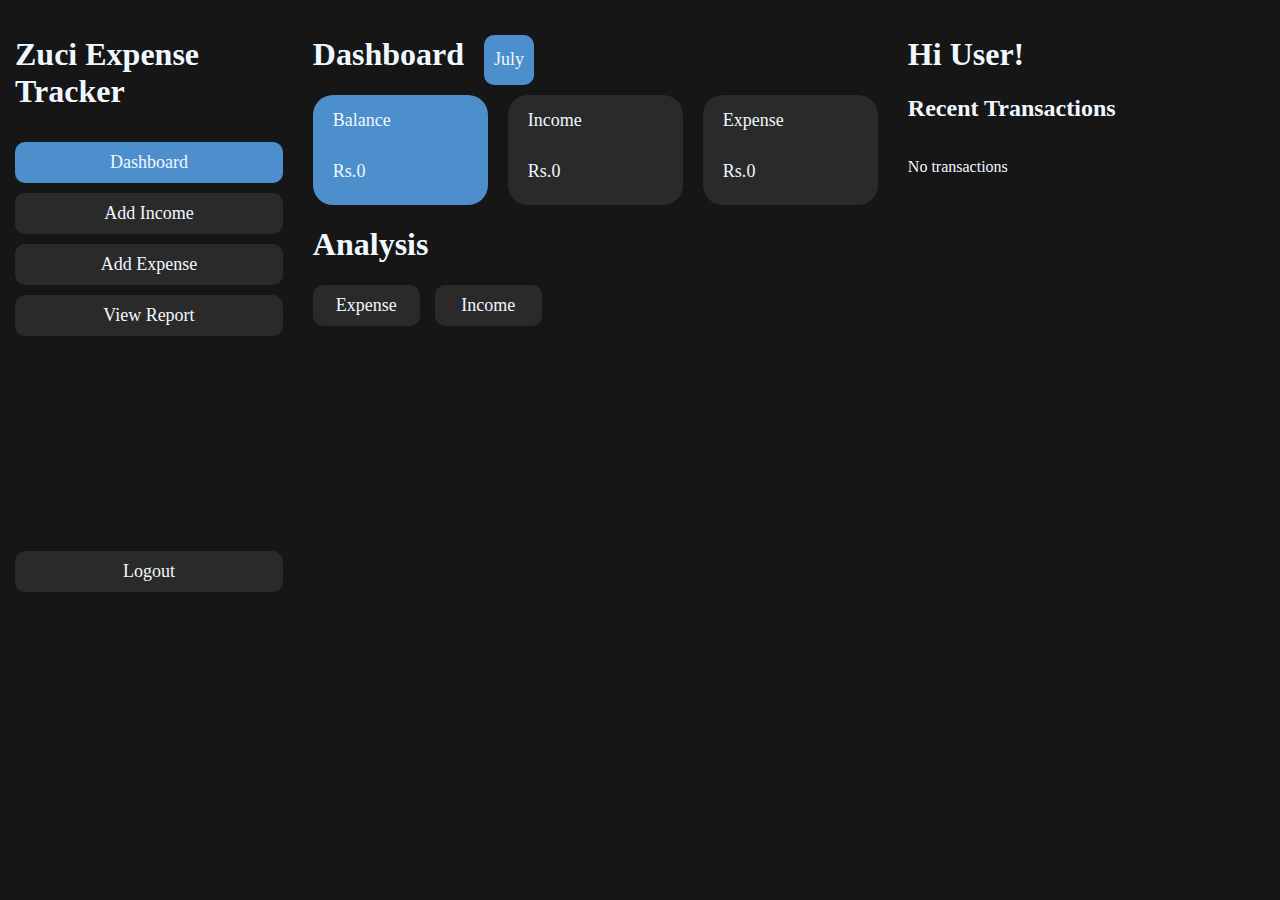
==== index.html @ 66075e85 "view report in progress" ====
<!DOCTYPE html>
<html lang="en">
<head>
    <meta charset="UTF-8">
    <meta name="viewport" content="width=device-width, initial-scale=1.0">
    <title>expensetracker</title>
    <link rel="stylesheet" href="./index.css">
</head>
<body style=" font-family:cursive;margin: 0px;background-color:rgb(22, 22, 22);">
    

   
    <div  class="page" style="display: flex;flex-direction: row;">

         <!-- NAVIGATION BAR SECTION-->
        <div id="section1" style=" width: 300px; display: flex;flex-direction: column;padding: 15px;justify-content: space-between;">
            <div style="display: flex;flex-direction: column;">
                <h1 class="heading">Zuci Expense Tracker</h1>
                <button class="btn" id="Dashboard" style="background-color: rgb(77, 142, 204);">Dashboard</button>
                <button class="btn" id="addincome">Add Income</button>
                <button class="btn" id="addexpense">Add Expense</button>
                <button class="btn" id="viewreport">View Report</button>
                <!-- <button class="btn" id="datereport" style="display: none;">View Report By Date</button>
                <button class="btn" id="monthreport" style="display: none;">Monthly Report</button>
                <button class="btn" id="yearreport" style="display: none;">Yearly Report</button>
             -->

            </div>
            <div style="display: flex;flex-direction: column;">
                <button class="btn" id="logout">Logout</button>
            </div>
        </div>
    

        <!-- navigation section2 -->
        <div id="navreport" class="page" style="display: flex;flex-direction: row;display: none;">
            <div style=" width: 300px; display: flex;flex-direction: column;padding: 15px;justify-content: space-between;">
                <div style="display: flex;flex-direction: column;">
                    <h1 class="heading">Zuci Expense Tracker</h1>
                
                    <button class="btn" id="viewreport" style="background-color: rgb(77, 142, 204);">View Report</button>
                    <button class="btn" id="Dashboard1" >Dashboard</button>
                    <button class="btn" id="datereport">View Report By Date</button>
                    <button class="btn" id="monthreport" >Monthly Report</button>
                    <button class="btn" id="yearreport">Yearly Report</button>
                
    
                </div>
                
            </div>
        </div>

        <!-- dashboard -->
        <div id="section2" style="height:fit-content; width: 600px; padding: 15px;">
            <div style="display: flex;flex-direction: row;gap: 20px;align-items: center">
                <h1 class="heading">Dashboard</h1>
                <button id="month" class="btn" style="height: 50px;background-color: rgb(77, 142, 204);"></button>
            </div>
            <div style="display: flex;flex-direction: row;gap: 20px;">
                <div class="container" style="background-color: rgb(77, 142, 204);">
                    <span style="margin-left: 5px;">Balance</span>
                    <div class="info"><span>Rs.</span><span id="balance">0</span></div>
                </div>
                <div class="container">
                    <span style="margin-left: 5px;">Income</span>
                    <div class="info"><span>Rs.</span><span id="income">0</span></div>
                </div>
                <div class="container">
                    <span style="margin-left: 5px;">Expense</span>
                    <div class="info"><span>Rs.</span><span id="expense">0</span></div>
                </div>
            </div>
            <div> 
                <h1 class="heading">Analysis</h1>
                <div style="display: flex;flex-direction:row;width: 50%;gap: 15px;">
                    <button class="btn1" id="expense">Expense</button>
                    <button class="btn1" id="income">Income</button>  
                </div>
                <div id="piechart" style="display: none;">
                    
                </div>
            </div>
        </div>

        <!-- Add Income -->
        <div id="section3" style="height:fit-content; width: 600px; padding: 15px; display:none">
            <h1 class="heading">Add Income</h1>
            <div style="height: 465px;border-radius: 15px;width: 98%;display: flex;flex-direction: column;background-color: rgb(43, 42, 42);padding: 10px;justify-content: center;
            align-items: center;">
                <div style="width: 80%;height:100%;display: flex;flex-direction: column;gap: 10px;font-size:x-large;color: aliceblue;" >
                    <label for="category">Category </label>
                    <select id="incomecategory" class="inputfields" required>
                        <option value="Choose Category" selected>Choose Category</option>
                        <option value="Salary">Salary</option>
                        <option value="Investment">Investment</option>
                        <option value="Awards">Awards</option>
                        <option value="Others">Others</option>
                    </select>
                    <label for="note">Note </label>
                    <input type="text" id="incomenote" name="note"class="inputfields">
                    <label for="note">Cost </label>
                    <input type="number" min="0" id="incomecost" name="cost"class="inputfields" required>
                    <label for="date">Date </label>
                    <input type="date" id="incomedate" name="date"class="inputfields" required>
                    <button id="submitincome" class="btn" style="background-color:rgb(77, 142, 204) ;width: 30%;align-items: center;align-self: center;">Submit</button>
                </div>
            </div>

        </div>

        <!--Add expense-->
        <div id="section4" style="height:fit-content; width: 600px; padding: 15px;display: none;">
            <h1 class="heading">Add Expense</h1>
            <div style="height: 465px;border-radius: 15px;width: 98%;display: flex;flex-direction: column;background-color: rgb(43, 42, 42);padding: 10px;justify-content: center;
            align-items: center;">
                <div style="width: 80%;height:100%;display: flex;flex-direction: column;gap: 10px;font-size:x-large;color: aliceblue;" >
                    <label for="category">Category </label>
                    <select id="expensecategory" class="inputfields" required>
                        <option value="Choose Category" selected>Choose Category</option>
                        <option value="Shopping">Shopping</option>
                        <option value="Food">Food</option>
                        <option value="Telephone">Telephone</option>
                        <option value="Entertainment">Entertainment</option>
                        <option value="Education">Education</option>
                        <option value="Beauty">Beauty</option>
                        <option value="Transportation">Transportation</option>
                        <option value="Clothes">Clothes</option>
                        <option value="Electronics">Electronics</option>
                        <option value="Travel">Travel</option>
                        <option value="Health">Health</option>
                        <option value="Gifts">Gifts</option>
                        <option value="Others">Others</option>
                    </select>
                    <label for="note">Note </label>
                    <input type="text" id="expensenote" name="note"class="inputfields" >
                    <label for="note">Cost </label>
                    <input type="number" min=0 id="expensecost" name="note"class="inputfields" required>
                    <label for="date">Date </label>
                    <input type="date" id="expensedate" name="date"class="inputfields" required>
                    <button id="submitexpense" class="btn" style="background-color:rgb(77, 142, 204) ;width: 30%;align-items: center;align-self: center;">Submit</button>
                </div>
            </div>
        
        
        </div>
        <!-- view report section -->
        <div id="section5" style="height:fit-content; width: 1000px; padding: 15px;display: none;">
            <div style="height: 600px;border-radius: 15px;width: 98%;display: flex;flex-direction: column;background-color: rgb(43, 42, 42);padding: 10px;">
            <div >
                <div style="display: flex;flex-direction: row;gap: 20px;align-items: center;">
                    <h1 class="heading" id="reporthead">Dashboard</h1>

                    <button id="month" class="btn" style="height: 50px;background-color: rgb(77, 142, 204);"></button>
                </div>
                <div style="display: flex;flex-direction: row;gap: 20px;">
                    <div class="container1" style="background-color: rgb(77, 142, 204);">
                        <span style="margin-left: 5px;">Balance</span>
                        <div class="info1"><span>Rs.</span><span id="balance">0</span></div>
                    </div>
                    <div class="container1">
                        <span style="margin-left: 5px;">Income</span>
                        <div class="info1"><span>Rs.</span><span id="income">0</span></div>
                    </div>
                    <div class="container1">
                        <span style="margin-left: 5px;">Expense</span>
                        <div class="info1"><span>Rs.</span><span id="expense">0</span></div>
                    </div>
                </div>
            </div>

            <div> 
                <h2 class="heading">Transactions</h2>
                <div style="height: 450px;border-radius: 15px;width: 98%;display: flex;flex-direction: column;background-color:rgb(22, 22, 22);" id="transactionholder" >
                    <p id="errmsg" style="color: aliceblue;">No transactions</p>
    
                </div>

            </div>
        </div>

    </div>

        <!-- hi user -->
        <div id="section6" style="height:fit-content; width: 400px; padding: 15px;">
            <h1 class="heading">Hi User!</h1>
            <h2 class="heading">Recent Transactions</h2>
            <div style="height: 450px;border-radius: 15px;width: 98%;display: flex;flex-direction: column;" id="transactionholder">
                <p id="errmsg" style="color: aliceblue;">No transactions</p> 
                <!-- // <div id="transaction">
                    //     <div> 
                    //         <p style="margin:3px;" id="category">food</p>
                    //         <p style="margin:3px;" id="name">arvind cafe</p>
                    //     </div>
                    //     <div>
                    //         <span id="cost">1000</span>
                    //     </div>
                        
                    // </div>   -->

            </div>
        </div>
    
    </div>

    <script src="./index.js"></script>
</body>
</html>
---- index.css ----
.container
{
    height:80px;
    width:145px;
    background-color: rgb(43, 42, 42);
    border-radius: 20px;
    padding: 15px;
    color: aliceblue;
    font-size: large;
   
    /* border: 5px black solid; */

}
.container1
{
    height:50px;
    width:145px;
    background-color: rgb(22, 22, 22);
    border-radius: 20px;
    padding: 15px;
    color: aliceblue;
    font-size: large;
   
    /* border: 5px black solid; */

}

#piechart
{
    background: conic-gradient(
                    #7573df 10%,
                    #3b2622 90%
                ); 
    height: 250px; 
    width: 250px;
    border-radius: 50%; 
    margin-left: 50px;
    margin-top: 30px;
}

.btn
{
    margin-top: 10px;
    padding: 10px;
    border-radius: 10px;
    background-color:rgb(43, 42, 42);
    color: aliceblue;
    font-size: large;
    font-family:cursive;
    border: none;
}
.btn1
{
    width: 107px;
    gap: 20px;
    padding: 10px;
    border-radius: 10px;
    background-color:rgb(43, 42, 42);
    color: aliceblue;
    font-size: large;
    font-family:cursive;
    border: none;
}
.heading
{
   color: aliceblue;
}
.page
{
    background-color:rgb(22, 22, 22);
}
.info
{
    margin-top: 30px;
    margin-left: 5px;
    
}
.info1
{
    margin-top: 5px;
    margin-left: 5px;
    
}

#transaction
{
    border-radius: 15px;
    background-color:rgb(43, 42, 42);
    height: 50px;
    margin-top: 10px; 
    color: aliceblue;
    padding: 15px;
    width: 90%; 
    display: flex;
    flex-direction: row;
    align-items: center;
    justify-content: flex-start;
    gap:15px
}

.inputfields
{
    border-radius: 15px;
    height: 50px;
    border: none;
    background-color:rgb(22, 22, 22);
    padding-left: 10px;
    font-size: large;
    font-family: cursive;
    color: aliceblue;
}
.msg
{
    display: none;
}
#categoryandname
{
    display: flex;
    flex-direction: column;
    gap:5px;
}
#dateBox
{
    display: flex;
    background-color: rgb(27, 26, 26);
    height: 65px;
    flex-direction: column;
    align-items: center;
    justify-content: center;
    width: 55px;
    border-radius: 10px;
}
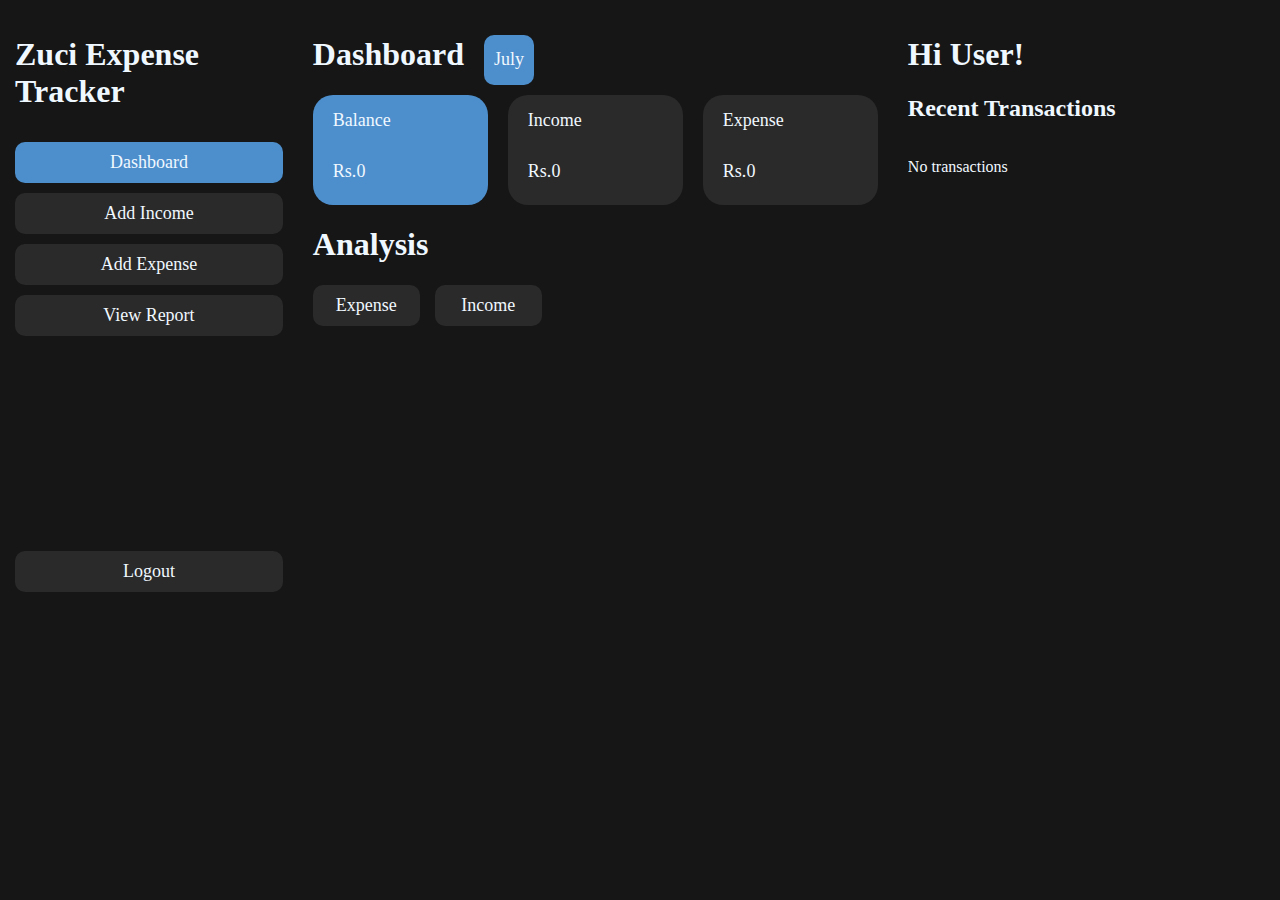
==== commit 2aad46ef: "added monthly report" ====
--- a/index.html
+++ b/index.html
@@ -7,51 +7,36 @@
     <link rel="stylesheet" href="./index.css">
 </head>
 <body style=" font-family:cursive;margin: 0px;background-color:rgb(22, 22, 22);">
-    
-
-   
     <div  class="page" style="display: flex;flex-direction: row;">
-
-         <!-- NAVIGATION BAR SECTION-->
-        <div id="section1" style=" width: 300px; display: flex;flex-direction: column;padding: 15px;justify-content: space-between;">
+        <!-- NAVIGATION BAR SECTION-->
+        <section id="section1" style=" width: 300px; display: flex;flex-direction: column;padding: 15px;justify-content: space-between;">
             <div style="display: flex;flex-direction: column;">
                 <h1 class="heading">Zuci Expense Tracker</h1>
                 <button class="btn" id="Dashboard" style="background-color: rgb(77, 142, 204);">Dashboard</button>
                 <button class="btn" id="addincome">Add Income</button>
                 <button class="btn" id="addexpense">Add Expense</button>
                 <button class="btn" id="viewreport">View Report</button>
-                <!-- <button class="btn" id="datereport" style="display: none;">View Report By Date</button>
-                <button class="btn" id="monthreport" style="display: none;">Monthly Report</button>
-                <button class="btn" id="yearreport" style="display: none;">Yearly Report</button>
-             -->
-
             </div>
             <div style="display: flex;flex-direction: column;">
                 <button class="btn" id="logout">Logout</button>
             </div>
-        </div>
+        </section>
     
-
         <!-- navigation section2 -->
-        <div id="navreport" class="page" style="display: flex;flex-direction: row;display: none;">
+        <section id="navreport" class="page" style="display: flex;flex-direction: row;display: none;">
             <div style=" width: 300px; display: flex;flex-direction: column;padding: 15px;justify-content: space-between;">
                 <div style="display: flex;flex-direction: column;">
                     <h1 class="heading">Zuci Expense Tracker</h1>
-                
                     <button class="btn" id="viewreport" style="background-color: rgb(77, 142, 204);">View Report</button>
                     <button class="btn" id="Dashboard1" >Dashboard</button>
                     <button class="btn" id="datereport">View Report By Date</button>
-                    <button class="btn" id="monthreport" >Monthly Report</button>
                     <button class="btn" id="yearreport">Yearly Report</button>
-                
-    
                 </div>
-                
             </div>
-        </div>
+        </section>
 
         <!-- dashboard -->
-        <div id="section2" style="height:fit-content; width: 600px; padding: 15px;">
+        <section id="section2" style="height:fit-content; width: 600px; padding: 15px;">
             <div style="display: flex;flex-direction: row;gap: 20px;align-items: center">
                 <h1 class="heading">Dashboard</h1>
                 <button id="month" class="btn" style="height: 50px;background-color: rgb(77, 142, 204);"></button>
@@ -80,13 +65,12 @@
                     
                 </div>
             </div>
-        </div>
+        </section>
 
         <!-- Add Income -->
-        <div id="section3" style="height:fit-content; width: 600px; padding: 15px; display:none">
+        <section id="section3" style="height:fit-content; width: 600px; padding: 15px; display:none">
             <h1 class="heading">Add Income</h1>
-            <div style="height: 465px;border-radius: 15px;width: 98%;display: flex;flex-direction: column;background-color: rgb(43, 42, 42);padding: 10px;justify-content: center;
-            align-items: center;">
+            <div style="height: 465px;border-radius: 15px;width: 98%;display: flex;flex-direction: column;background-color: rgb(43, 42, 42);padding: 10px;justify-content: center;align-items: center;">
                 <div style="width: 80%;height:100%;display: flex;flex-direction: column;gap: 10px;font-size:x-large;color: aliceblue;" >
                     <label for="category">Category </label>
                     <select id="incomecategory" class="inputfields" required>
@@ -96,20 +80,16 @@
                         <option value="Awards">Awards</option>
                         <option value="Others">Others</option>
                     </select>
-                    <label for="note">Note </label>
-                    <input type="text" id="incomenote" name="note"class="inputfields">
-                    <label for="note">Cost </label>
-                    <input type="number" min="0" id="incomecost" name="cost"class="inputfields" required>
-                    <label for="date">Date </label>
-                    <input type="date" id="incomedate" name="date"class="inputfields" required>
+                    <label for="note">Note </label><input type="text" id="incomenote" name="note"class="inputfields">
+                    <label for="note">Cost </label><input type="number" min="0" id="incomecost" name="cost"class="inputfields" required>
+                    <label for="date">Date </label><input type="date" id="incomedate" name="date"class="inputfields" required>
                     <button id="submitincome" class="btn" style="background-color:rgb(77, 142, 204) ;width: 30%;align-items: center;align-self: center;">Submit</button>
                 </div>
             </div>
-
-        </div>
+        </section>
 
         <!--Add expense-->
-        <div id="section4" style="height:fit-content; width: 600px; padding: 15px;display: none;">
+        <section id="section4" style="height:fit-content; width: 600px; padding: 15px;display: none;">
             <h1 class="heading">Add Expense</h1>
             <div style="height: 465px;border-radius: 15px;width: 98%;display: flex;flex-direction: column;background-color: rgb(43, 42, 42);padding: 10px;justify-content: center;
             align-items: center;">
@@ -131,78 +111,80 @@
                         <option value="Gifts">Gifts</option>
                         <option value="Others">Others</option>
                     </select>
-                    <label for="note">Note </label>
-                    <input type="text" id="expensenote" name="note"class="inputfields" >
-                    <label for="note">Cost </label>
-                    <input type="number" min=0 id="expensecost" name="note"class="inputfields" required>
-                    <label for="date">Date </label>
-                    <input type="date" id="expensedate" name="date"class="inputfields" required>
-                    <button id="submitexpense" class="btn" style="background-color:rgb(77, 142, 204) ;width: 30%;align-items: center;align-self: center;">Submit</button>
+                    <label for="note">Note </label><input type="text" id="expensenote" name="note"class="inputfields" >
+                    <label for="note">Cost </label><input type="number" min=0 id="expensecost" name="note"class="inputfields" required>
+                    <label for="date">Date </label><input type="date" id="expensedate" name="date"class="inputfields" required>
+                    <button id="submitexpense" class="btn" style="background-color:rgb(77, 142, 204) ;width: 30%;align-items: center;align-self:center;">Submit<button>
                 </div>
             </div>
-        
-        
-        </div>
+        </section>
+
         <!-- view report section -->
-        <div id="section5" style="height:fit-content; width: 1000px; padding: 15px;display: none;">
-            <div style="height: 600px;border-radius: 15px;width: 98%;display: flex;flex-direction: column;background-color: rgb(43, 42, 42);padding: 10px;">
-            <div >
-                <div style="display: flex;flex-direction: row;gap: 20px;align-items: center;">
-                    <h1 class="heading" id="reporthead">Dashboard</h1>
+        <section id="section5" style="height:fit-content; width: 95%; padding: 15px;display: none;flex-direction: row;">
+            <div style="height: 645px;border-radius: 15px;width: 98%;display: flex;flex-direction: column;background-color: rgb(43, 42, 42);padding: 10px;">
+                <div>
+                    <div style="display: flex;flex-direction: row;gap: 20px;align-items: center;">
+                        <h1 class="heading" id="reporthead">Monthly Report </h1>
+                        <!-- <input type="month" id="month" class="btn" style="height: 50px;background-color: rgb(77, 142, 204);"></input> -->
+                        <label for="month"></label>
+                        <select id="reportmonth" name="month" class="btn" style="height: 50px;background-color: rgb(77, 142, 204);">
+                            <!-- <option value="01">Jan</option>
+                            <option value="02">Feb</option>
+                            <option value="03">Mar</option>
+                            <option value="04">Apr</option>
+                            <option value="05">May</option>
+                            <option value="06">June</option>
+                            <option value="07">July</option>
+                            <option value="08">Aug</option>
+                            <option value="09">Sept</option>
+                            <option value="10">Oct</option>
+                            <option value="11">Nov</option>
+                            <option value="12">Dec</option> -->
+                        </select>
 
-                    <button id="month" class="btn" style="height: 50px;background-color: rgb(77, 142, 204);"></button>
+                    </div>
+                    <div style="display: flex;flex-direction: row;gap: 20px;">
+                        <div class="container1" style="background-color: rgb(77, 142, 204);">
+                            <span style="margin-left: 5px;">Balance</span>
+                            <div class="info1"><span>Rs.</span><span id="reportbalance">0</span></div>
+                        </div>
+                        <div class="container1">
+                            <span style="margin-left: 5px;">Income</span>
+                            <div class="info1"><span>Rs.</span><span id="reportincome">0</span></div>
+                        </div>
+                        <div class="container1">
+                            <span style="margin-left: 5px;">Expense</span>
+                            <div class="info1"><span>Rs.</span><span id="reportexpense">0</span></div>
+                        </div>
+                    </div>
                 </div>
-                <div style="display: flex;flex-direction: row;gap: 20px;">
-                    <div class="container1" style="background-color: rgb(77, 142, 204);">
-                        <span style="margin-left: 5px;">Balance</span>
-                        <div class="info1"><span>Rs.</span><span id="balance">0</span></div>
-                    </div>
-                    <div class="container1">
-                        <span style="margin-left: 5px;">Income</span>
-                        <div class="info1"><span>Rs.</span><span id="income">0</span></div>
-                    </div>
-                    <div class="container1">
-                        <span style="margin-left: 5px;">Expense</span>
-                        <div class="info1"><span>Rs.</span><span id="expense">0</span></div>
+                <div> 
+                    <h2 class="heading">Transactions</h2>
+                    <div style="height:400px;border-radius: 15px;width: 50%;display: flex;flex-direction: column;background-color:rgb(22, 22, 22);overflow-y: auto;" id="reporttransactionholder">
+                        <p id="errmsg" style="color: aliceblue;margin: auto;">No transactions</p>
                     </div>
                 </div>
             </div>
-
-            <div> 
-                <h2 class="heading">Transactions</h2>
-                <div style="height: 450px;border-radius: 15px;width: 98%;display: flex;flex-direction: column;background-color:rgb(22, 22, 22);" id="transactionholder" >
-                    <p id="errmsg" style="color: aliceblue;">No transactions</p>
-    
-                </div>
-
-            </div>
-        </div>
-
-    </div>
+        </section>
 
         <!-- hi user -->
-        <div id="section6" style="height:fit-content; width: 400px; padding: 15px;">
+        <section id="section6" style="height:fit-content; width: 400px; padding: 15px;">
             <h1 class="heading">Hi User!</h1>
             <h2 class="heading">Recent Transactions</h2>
-            <div style="height: 450px;border-radius: 15px;width: 98%;display: flex;flex-direction: column;" id="transactionholder">
+            <div style="height: 450px;border-radius: 15px;width: 100%;display: flex;flex-direction: column;overflow-y: auto;" id="transactionholder">
                 <p id="errmsg" style="color: aliceblue;">No transactions</p> 
-                <!-- // <div id="transaction">
-                    //     <div> 
-                    //         <p style="margin:3px;" id="category">food</p>
-                    //         <p style="margin:3px;" id="name">arvind cafe</p>
-                    //     </div>
-                    //     <div>
-                    //         <span id="cost">1000</span>
-                    //     </div>
-                        
-                    // </div>   -->
-
+                <!-- <div id="transaction">
+                    <div>
+                        <p style="margin:3px;" id="category">food</p>
+                        <p style="margin:3px;" id="name">arvind cafe</p>
+                    </div>
+                    <div>
+                        <span id="cost">1000</span>
+                    </div>
+                </div> -->
             </div>
-        </div>
-    
+        </section>
     </div>
-
     <script src="./index.js"></script>
 </body>
 </html>
-
--- a/index.css
+++ b/index.css
@@ -14,7 +14,7 @@
 .container1
 {
     height:50px;
-    width:145px;
+    width:110px;
     background-color: rgb(22, 22, 22);
     border-radius: 20px;
     padding: 15px;
@@ -24,6 +24,17 @@
     /* border: 5px black solid; */
 
 }
+
+
+/* Customize scrollbar appearance (optional) */
+
+
+#transactionholderreport::-webkit-scrollbar {
+    -ms-overflow-style: none;
+    width: 0; /* Hide scrollbar in webkit browsers */
+}
+
+
 
 #piechart
 {
@@ -98,6 +109,31 @@
     gap:15px
 }
 
+#reporttransaction
+{
+    border-radius: 15px;
+    background-color:rgb(43, 42, 42);
+    height: 50px;
+    margin-top: 10px;
+    /* margin-left: 15px;  */
+    margin-left: auto;
+    margin-right: auto;
+    color: aliceblue;
+    padding: 15px;
+    width: 90%; 
+    display: flex;
+    flex-direction: row;
+    align-items: center;
+    justify-content: flex-start;
+    gap:15px
+    
+}
+
+#reporttransactionholder
+{
+    background-color:rgb(43, 42, 42);
+}
+
 .inputfields
 {
     border-radius: 15px;
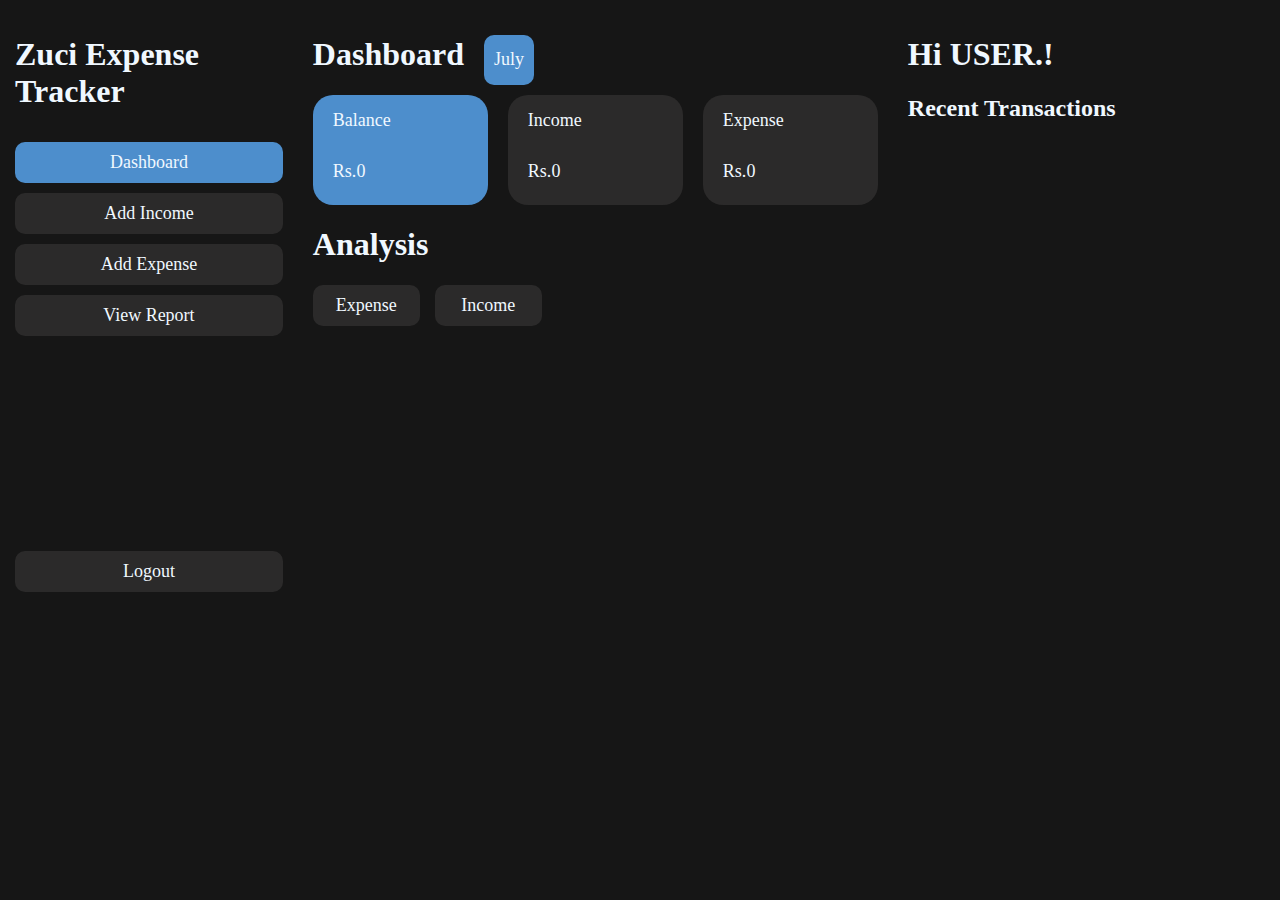
==== commit 990a7942: "added view report page and its functionality" ====
--- a/index.html
+++ b/index.html
@@ -7,15 +7,15 @@
     <link rel="stylesheet" href="./index.css">
 </head>
 <body style=" font-family:cursive;margin: 0px;background-color:rgb(22, 22, 22);">
-    <div  class="page" style="display: flex;flex-direction: row;">
+    <div class="page" style="display: flex;flex-direction: row;">
         <!-- NAVIGATION BAR SECTION-->
         <section id="section1" style=" width: 300px; display: flex;flex-direction: column;padding: 15px;justify-content: space-between;">
             <div style="display: flex;flex-direction: column;">
                 <h1 class="heading">Zuci Expense Tracker</h1>
                 <button class="btn" id="Dashboard" style="background-color: rgb(77, 142, 204);">Dashboard</button>
-                <button class="btn" id="addincome">Add Income</button>
-                <button class="btn" id="addexpense">Add Expense</button>
-                <button class="btn" id="viewreport">View Report</button>
+                <button class="btn" id="addincome" style="background-color: rgb(43, 42, 42);">Add Income</button>
+                <button class="btn" id="addexpense" style="background-color: rgb(43, 42, 42);">Add Expense</button>
+                <button class="btn" id="viewreport" style="background-color: rgb(43, 42, 42);">View Report</button>
             </div>
             <div style="display: flex;flex-direction: column;">
                 <button class="btn" id="logout">Logout</button>
@@ -27,8 +27,8 @@
             <div style=" width: 300px; display: flex;flex-direction: column;padding: 15px;justify-content: space-between;">
                 <div style="display: flex;flex-direction: column;">
                     <h1 class="heading">Zuci Expense Tracker</h1>
-                    <button class="btn" id="viewreport" style="background-color: rgb(77, 142, 204);">View Report</button>
-                    <button class="btn" id="Dashboard1" >Dashboard</button>
+                    <button class="btn" id="viewreportnew" style="background-color: rgb(77, 142, 204);">View Report</button>
+                    <button class="btn" id="Dashboard1">Dashboard</button>
                     <button class="btn" id="datereport">View Report By Date</button>
                     <button class="btn" id="yearreport">Yearly Report</button>
                 </div>
@@ -36,10 +36,10 @@
         </section>
 
         <!-- dashboard -->
-        <section id="section2" style="height:fit-content; width: 600px; padding: 15px;">
+        <section id="section2" style="height: fit-content; width: 600px; padding: 15px; display: inline;">
             <div style="display: flex;flex-direction: row;gap: 20px;align-items: center">
                 <h1 class="heading">Dashboard</h1>
-                <button id="month" class="btn" style="height: 50px;background-color: rgb(77, 142, 204);"></button>
+                <button id="month" class="btn" style="height: 50px;background-color: rgb(77, 142, 204);">March</button>
             </div>
             <div style="display: flex;flex-direction: row;gap: 20px;">
                 <div class="container" style="background-color: rgb(77, 142, 204);">
@@ -71,32 +71,32 @@
         <section id="section3" style="height:fit-content; width: 600px; padding: 15px; display:none">
             <h1 class="heading">Add Income</h1>
             <div style="height: 465px;border-radius: 15px;width: 98%;display: flex;flex-direction: column;background-color: rgb(43, 42, 42);padding: 10px;justify-content: center;align-items: center;">
-                <div style="width: 80%;height:100%;display: flex;flex-direction: column;gap: 10px;font-size:x-large;color: aliceblue;" >
+                <div style="width: 80%;height:100%;display: flex;flex-direction: column;gap: 10px;font-size:x-large;color: aliceblue;">
                     <label for="category">Category </label>
-                    <select id="incomecategory" class="inputfields" required>
-                        <option value="Choose Category" selected>Choose Category</option>
+                    <select id="incomecategory" class="inputfields" required="">
+                        <option value="Choose Category" selected="">Choose Category</option>
                         <option value="Salary">Salary</option>
                         <option value="Investment">Investment</option>
                         <option value="Awards">Awards</option>
                         <option value="Others">Others</option>
                     </select>
-                    <label for="note">Note </label><input type="text" id="incomenote" name="note"class="inputfields">
-                    <label for="note">Cost </label><input type="number" min="0" id="incomecost" name="cost"class="inputfields" required>
-                    <label for="date">Date </label><input type="date" id="incomedate" name="date"class="inputfields" required>
+                    <label for="note">Note </label><input type="text" id="incomenote" name="note" class="inputfields">
+                    <label for="note">Cost </label><input type="number" min="0" id="incomecost" name="cost" class="inputfields" required="">
+                    <label for="date">Date </label><input type="date" id="incomedate" name="date" class="inputfields" required="" max="2024-03-13">
                     <button id="submitincome" class="btn" style="background-color:rgb(77, 142, 204) ;width: 30%;align-items: center;align-self: center;">Submit</button>
                 </div>
             </div>
         </section>
 
         <!--Add expense-->
-        <section id="section4" style="height:fit-content; width: 600px; padding: 15px;display: none;">
+        <section id="section4" style="height: fit-content; width: 600px; padding: 15px; display: none;">
             <h1 class="heading">Add Expense</h1>
             <div style="height: 465px;border-radius: 15px;width: 98%;display: flex;flex-direction: column;background-color: rgb(43, 42, 42);padding: 10px;justify-content: center;
             align-items: center;">
-                <div style="width: 80%;height:100%;display: flex;flex-direction: column;gap: 10px;font-size:x-large;color: aliceblue;" >
+                <div style="width: 80%;height:100%;display: flex;flex-direction: column;gap: 10px;font-size:x-large;color: aliceblue;">
                     <label for="category">Category </label>
-                    <select id="expensecategory" class="inputfields" required>
-                        <option value="Choose Category" selected>Choose Category</option>
+                    <select id="expensecategory" class="inputfields" required="">
+                        <option value="Choose Category" selected="">Choose Category</option>
                         <option value="Shopping">Shopping</option>
                         <option value="Food">Food</option>
                         <option value="Telephone">Telephone</option>
@@ -111,11 +111,10 @@
                         <option value="Gifts">Gifts</option>
                         <option value="Others">Others</option>
                     </select>
-                    <label for="note">Note </label><input type="text" id="expensenote" name="note"class="inputfields" >
-                    <label for="note">Cost </label><input type="number" min=0 id="expensecost" name="note"class="inputfields" required>
-                    <label for="date">Date </label><input type="date" id="expensedate" name="date"class="inputfields" required>
-                    <button id="submitexpense" class="btn" style="background-color:rgb(77, 142, 204) ;width: 30%;align-items: center;align-self:center;">Submit<button>
-                </div>
+                    <label for="note">Note </label><input type="text" id="expensenote" name="note" class="inputfields">
+                    <label for="note">Cost </label><input type="number" min="0" id="expensecost" name="note" class="inputfields" required="">
+                    <label for="date">Date </label><input type="date" id="expensedate" name="date" class="inputfields" required="" max="2024-03-13">
+                    <button id="submitexpense" class="btn" style="background-color:rgb(77, 142, 204) ;width: 30%;align-items: center;align-self:center;">Submit</button></div>
             </div>
         </section>
 
@@ -123,14 +122,15 @@
         <section id="section5" style="height:fit-content; width: 95%; padding: 15px;display: none;flex-direction: row;">
             <div style="height: 645px;border-radius: 15px;width: 98%;display: flex;flex-direction: column;background-color: rgb(43, 42, 42);padding: 10px;">
                 <div>
-                    <div style="display: flex;flex-direction: row;gap: 20px;align-items: center;">
+                    <div id="reportmain" style="display: flex;flex-direction: row;gap: 20px;align-items: center;">
                         <h1 class="heading" id="reporthead">Monthly Report </h1>
+                        
                         <!-- <input type="month" id="month" class="btn" style="height: 50px;background-color: rgb(77, 142, 204);"></input> -->
                         <label for="month"></label>
                         <select id="reportmonth" name="month" class="btn" style="height: 50px;background-color: rgb(77, 142, 204);">
-                            <!-- <option value="01">Jan</option>
+                            <option value="01">Jan</option>
                             <option value="02">Feb</option>
-                            <option value="03">Mar</option>
+                            <option value="03" selected="">Mar</option>
                             <option value="04">Apr</option>
                             <option value="05">May</option>
                             <option value="06">June</option>
@@ -139,7 +139,7 @@
                             <option value="09">Sept</option>
                             <option value="10">Oct</option>
                             <option value="11">Nov</option>
-                            <option value="12">Dec</option> -->
+                            <option value="12">Dec</option>
                         </select>
 
                     </div>
@@ -169,21 +169,13 @@
 
         <!-- hi user -->
         <section id="section6" style="height:fit-content; width: 400px; padding: 15px;">
-            <h1 class="heading">Hi User!</h1>
+            <h1 class="heading">Hi <span id="user">USER</span>.!</h1>
+            
             <h2 class="heading">Recent Transactions</h2>
-            <div style="height: 450px;border-radius: 15px;width: 100%;display: flex;flex-direction: column;overflow-y: auto;" id="transactionholder">
-                <p id="errmsg" style="color: aliceblue;">No transactions</p> 
-                <!-- <div id="transaction">
-                    <div>
-                        <p style="margin:3px;" id="category">food</p>
-                        <p style="margin:3px;" id="name">arvind cafe</p>
-                    </div>
-                    <div>
-                        <span id="cost">1000</span>
-                    </div>
-                </div> -->
-            </div>
-        </section>
+            <div style="height: 450px;border-radius: 15px;width: 100%;display: flex;flex-direction: column;overflow-y: auto;" id="transactionholder"> 
+                
+        
+        </div></section>
     </div>
     <script src="./index.js"></script>
 </body>
--- a/index.css
+++ b/index.css
@@ -128,6 +128,18 @@
     gap:15px
     
 }
+#reporttransactionholder::-webkit-scrollbar {
+    width: 5px;
+    background-color:aliceblue ;
+    border-radius: 5px;
+
+}
+#transactionholder::-webkit-scrollbar {
+    width: 3px;
+    background-color: rgb(43, 42, 42);
+    border-radius: 5px;
+
+}
 
 #reporttransactionholder
 {
@@ -166,3 +178,31 @@
     width: 55px;
     border-radius: 10px;
 }
+#buttondate
+{
+    margin-top: 10px;
+    padding: 10px;
+    border-radius: 10px;
+    background-color:rgb(77, 142, 204);
+    color: aliceblue;
+    font-size: large;
+    font-family:cursive;
+    border: none;
+}
+
+#buttonyear
+{
+    margin-top: 10px;
+    padding: 10px;
+    border-radius: 10px;
+    background-color:rgb(77, 142, 204);
+    color: aliceblue;
+    font-size: large;
+    font-family:cursive;
+    border: none;
+}
+#reportnotransaction
+{
+    color: aliceblue;
+    margin: auto;
+}
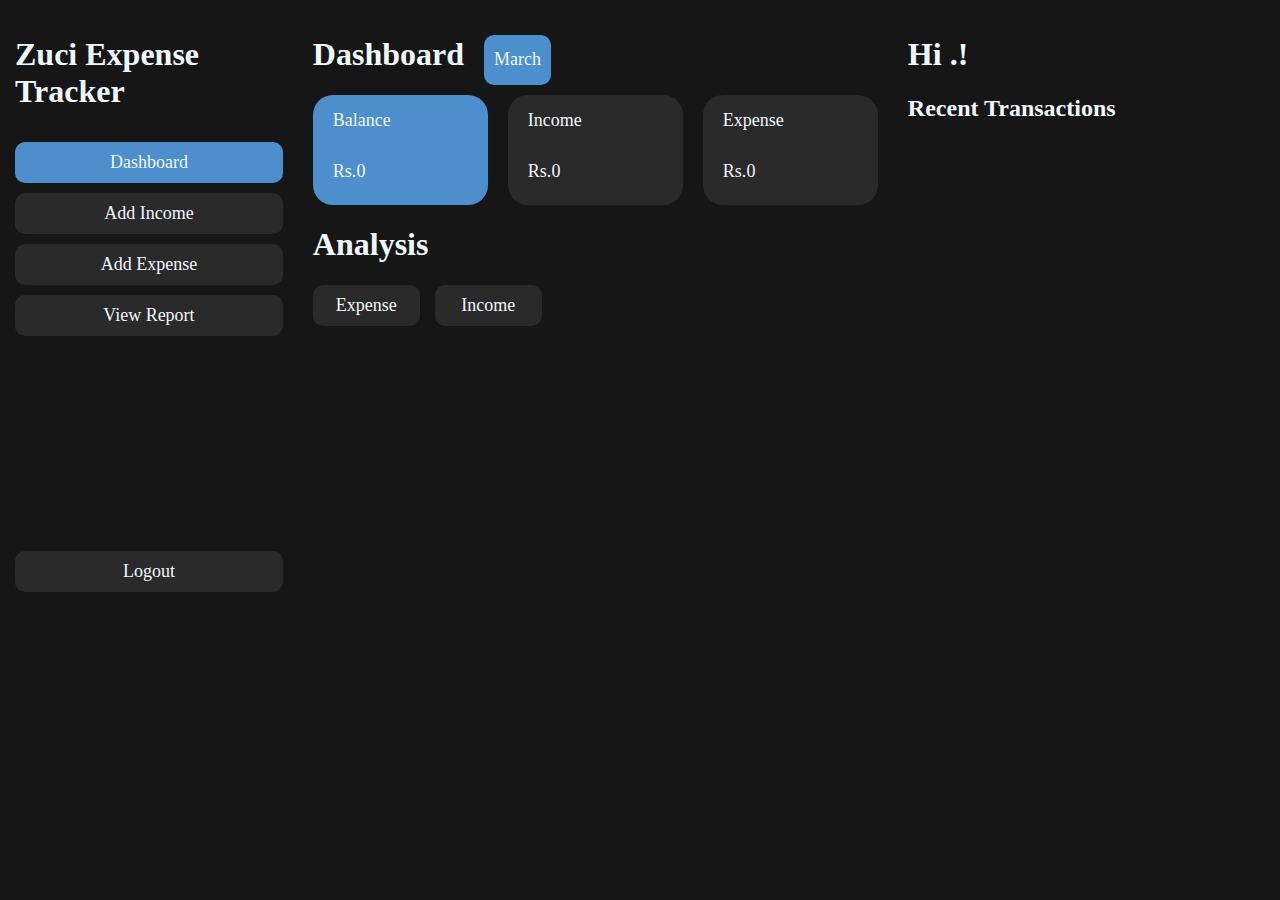
==== commit a57cb72e: "added login and signup" ====
--- a/index.html
+++ b/index.html
@@ -1,15 +1,18 @@
 <!DOCTYPE html>
 <html lang="en">
+
 <head>
     <meta charset="UTF-8">
     <meta name="viewport" content="width=device-width, initial-scale=1.0">
     <title>expensetracker</title>
     <link rel="stylesheet" href="./index.css">
 </head>
+
 <body style=" font-family:cursive;margin: 0px;background-color:rgb(22, 22, 22);">
     <div class="page" style="display: flex;flex-direction: row;">
         <!-- NAVIGATION BAR SECTION-->
-        <section id="section1" style=" width: 300px; display: flex;flex-direction: column;padding: 15px;justify-content: space-between;">
+        <section id="section1"
+            style=" width: 300px; display: flex;flex-direction: column;padding: 15px;justify-content: space-between;">
             <div style="display: flex;flex-direction: column;">
                 <h1 class="heading">Zuci Expense Tracker</h1>
                 <button class="btn" id="Dashboard" style="background-color: rgb(77, 142, 204);">Dashboard</button>
@@ -21,13 +24,15 @@
                 <button class="btn" id="logout">Logout</button>
             </div>
         </section>
-    
+
         <!-- navigation section2 -->
         <section id="navreport" class="page" style="display: flex;flex-direction: row;display: none;">
-            <div style=" width: 300px; display: flex;flex-direction: column;padding: 15px;justify-content: space-between;">
+            <div
+                style=" width: 300px; display: flex;flex-direction: column;padding: 15px;justify-content: space-between;">
                 <div style="display: flex;flex-direction: column;">
                     <h1 class="heading">Zuci Expense Tracker</h1>
-                    <button class="btn" id="viewreportnew" style="background-color: rgb(77, 142, 204);">View Report</button>
+                    <button class="btn" id="viewreportnew" style="background-color: rgb(77, 142, 204);">View
+                        Report</button>
                     <button class="btn" id="Dashboard1">Dashboard</button>
                     <button class="btn" id="datereport">View Report By Date</button>
                     <button class="btn" id="yearreport">Yearly Report</button>
@@ -55,14 +60,14 @@
                     <div class="info"><span>Rs.</span><span id="expense">0</span></div>
                 </div>
             </div>
-            <div> 
+            <div>
                 <h1 class="heading">Analysis</h1>
                 <div style="display: flex;flex-direction:row;width: 50%;gap: 15px;">
                     <button class="btn1" id="expense">Expense</button>
-                    <button class="btn1" id="income">Income</button>  
+                    <button class="btn1" id="income">Income</button>
                 </div>
                 <div id="piechart" style="display: none;">
-                    
+
                 </div>
             </div>
         </section>
@@ -70,8 +75,10 @@
         <!-- Add Income -->
         <section id="section3" style="height:fit-content; width: 600px; padding: 15px; display:none">
             <h1 class="heading">Add Income</h1>
-            <div style="height: 465px;border-radius: 15px;width: 98%;display: flex;flex-direction: column;background-color: rgb(43, 42, 42);padding: 10px;justify-content: center;align-items: center;">
-                <div style="width: 80%;height:100%;display: flex;flex-direction: column;gap: 10px;font-size:x-large;color: aliceblue;">
+            <div
+                style="height: 465px;border-radius: 15px;width: 98%;display: flex;flex-direction: column;background-color: rgb(43, 42, 42);padding: 10px;justify-content: center;align-items: center;">
+                <div
+                    style="width: 80%;height:100%;display: flex;flex-direction: column;gap: 10px;font-size:x-large;color: aliceblue;">
                     <label for="category">Category </label>
                     <select id="incomecategory" class="inputfields" required="">
                         <option value="Choose Category" selected="">Choose Category</option>
@@ -81,9 +88,12 @@
                         <option value="Others">Others</option>
                     </select>
                     <label for="note">Note </label><input type="text" id="incomenote" name="note" class="inputfields">
-                    <label for="note">Cost </label><input type="number" min="0" id="incomecost" name="cost" class="inputfields" required="">
-                    <label for="date">Date </label><input type="date" id="incomedate" name="date" class="inputfields" required="" max="2024-03-13">
-                    <button id="submitincome" class="btn" style="background-color:rgb(77, 142, 204) ;width: 30%;align-items: center;align-self: center;">Submit</button>
+                    <label for="note">Cost </label><input type="number" min="0" id="incomecost" name="cost"
+                        class="inputfields" required="">
+                    <label for="date">Date </label><input type="date" id="incomedate" name="date" class="inputfields"
+                        required="" max="2024-03-13">
+                    <button id="submitincome" class="btn"
+                        style="background-color:rgb(77, 142, 204) ;width: 30%;align-items: center;align-self: center;">Submit</button>
                 </div>
             </div>
         </section>
@@ -93,7 +103,8 @@
             <h1 class="heading">Add Expense</h1>
             <div style="height: 465px;border-radius: 15px;width: 98%;display: flex;flex-direction: column;background-color: rgb(43, 42, 42);padding: 10px;justify-content: center;
             align-items: center;">
-                <div style="width: 80%;height:100%;display: flex;flex-direction: column;gap: 10px;font-size:x-large;color: aliceblue;">
+                <div
+                    style="width: 80%;height:100%;display: flex;flex-direction: column;gap: 10px;font-size:x-large;color: aliceblue;">
                     <label for="category">Category </label>
                     <select id="expensecategory" class="inputfields" required="">
                         <option value="Choose Category" selected="">Choose Category</option>
@@ -112,22 +123,28 @@
                         <option value="Others">Others</option>
                     </select>
                     <label for="note">Note </label><input type="text" id="expensenote" name="note" class="inputfields">
-                    <label for="note">Cost </label><input type="number" min="0" id="expensecost" name="note" class="inputfields" required="">
-                    <label for="date">Date </label><input type="date" id="expensedate" name="date" class="inputfields" required="" max="2024-03-13">
-                    <button id="submitexpense" class="btn" style="background-color:rgb(77, 142, 204) ;width: 30%;align-items: center;align-self:center;">Submit</button></div>
+                    <label for="note">Cost </label><input type="number" min="0" id="expensecost" name="note"
+                        class="inputfields" required="">
+                    <label for="date">Date </label><input type="date" id="expensedate" name="date" class="inputfields"
+                        required="" max="2024-03-13">
+                    <button id="submitexpense" class="btn"
+                        style="background-color:rgb(77, 142, 204) ;width: 30%;align-items: center;align-self:center;">Submit</button>
+                </div>
             </div>
         </section>
 
         <!-- view report section -->
         <section id="section5" style="height:fit-content; width: 95%; padding: 15px;display: none;flex-direction: row;">
-            <div style="height: 645px;border-radius: 15px;width: 98%;display: flex;flex-direction: column;background-color: rgb(43, 42, 42);padding: 10px;">
+            <div
+                style="height: 645px;border-radius: 15px;width: 98%;display: flex;flex-direction: column;background-color: rgb(43, 42, 42);padding: 10px;">
                 <div>
                     <div id="reportmain" style="display: flex;flex-direction: row;gap: 20px;align-items: center;">
                         <h1 class="heading" id="reporthead">Monthly Report </h1>
-                        
+
                         <!-- <input type="month" id="month" class="btn" style="height: 50px;background-color: rgb(77, 142, 204);"></input> -->
                         <label for="month"></label>
-                        <select id="reportmonth" name="month" class="btn" style="height: 50px;background-color: rgb(77, 142, 204);">
+                        <select id="reportmonth" name="month" class="btn"
+                            style="height: 50px;background-color: rgb(77, 142, 204);">
                             <option value="01">Jan</option>
                             <option value="02">Feb</option>
                             <option value="03" selected="">Mar</option>
@@ -158,9 +175,10 @@
                         </div>
                     </div>
                 </div>
-                <div> 
+                <div>
                     <h2 class="heading">Transactions</h2>
-                    <div style="height:400px;border-radius: 15px;width: 50%;display: flex;flex-direction: column;background-color:rgb(22, 22, 22);overflow-y: auto;" id="reporttransactionholder">
+                    <div style="height:400px;border-radius: 15px;width: 50%;display: flex;flex-direction: column;background-color:rgb(22, 22, 22);overflow-y: auto;"
+                        id="reporttransactionholder">
                         <p id="errmsg" style="color: aliceblue;margin: auto;">No transactions</p>
                     </div>
                 </div>
@@ -169,14 +187,17 @@
 
         <!-- hi user -->
         <section id="section6" style="height:fit-content; width: 400px; padding: 15px;">
-            <h1 class="heading">Hi <span id="user">USER</span>.!</h1>
-            
+            <h1 class="heading">Hi <span id="user"> </span>.!</h1>
+
             <h2 class="heading">Recent Transactions</h2>
-            <div style="height: 450px;border-radius: 15px;width: 100%;display: flex;flex-direction: column;overflow-y: auto;" id="transactionholder"> 
-                
-        
-        </div></section>
+            <div style="height: 450px;border-radius: 15px;width: 100%;display: flex;flex-direction: column;overflow-y: auto;"
+                id="transactionholder">
+
+
+            </div>
+        </section>
     </div>
     <script src="./index.js"></script>
 </body>
-</html>
+
+</html>--- a/index.css
+++ b/index.css
@@ -1,26 +1,25 @@
-.container
-{
-    height:80px;
-    width:145px;
+.container {
+    height: 80px;
+    width: 145px;
     background-color: rgb(43, 42, 42);
     border-radius: 20px;
     padding: 15px;
     color: aliceblue;
     font-size: large;
-   
+
     /* border: 5px black solid; */
 
 }
-.container1
-{
-    height:50px;
-    width:110px;
+
+.container1 {
+    height: 50px;
+    width: 110px;
     background-color: rgb(22, 22, 22);
     border-radius: 20px;
     padding: 15px;
     color: aliceblue;
     font-size: large;
-   
+
     /* border: 5px black solid; */
 
 }
@@ -31,88 +30,83 @@
 
 #transactionholderreport::-webkit-scrollbar {
     -ms-overflow-style: none;
-    width: 0; /* Hide scrollbar in webkit browsers */
-}
-
-
-
-#piechart
-{
-    background: conic-gradient(
-                    #7573df 10%,
-                    #3b2622 90%
-                ); 
-    height: 250px; 
+    width: 0;
+    /* Hide scrollbar in webkit browsers */
+}
+
+
+
+#piechart {
+    background: conic-gradient(#7573df 10%,
+            #3b2622 90%);
+    height: 250px;
     width: 250px;
-    border-radius: 50%; 
+    border-radius: 50%;
     margin-left: 50px;
     margin-top: 30px;
 }
 
-.btn
-{
-    margin-top: 10px;
-    padding: 10px;
-    border-radius: 10px;
-    background-color:rgb(43, 42, 42);
-    color: aliceblue;
-    font-size: large;
-    font-family:cursive;
-    border: none;
-}
-.btn1
-{
+.btn {
+    margin-top: 10px;
+    padding: 10px;
+    border-radius: 10px;
+    background-color: rgb(43, 42, 42);
+    color: aliceblue;
+    font-size: large;
+    font-family: cursive;
+    border: none;
+}
+
+.btn1 {
     width: 107px;
     gap: 20px;
     padding: 10px;
     border-radius: 10px;
-    background-color:rgb(43, 42, 42);
-    color: aliceblue;
-    font-size: large;
-    font-family:cursive;
-    border: none;
-}
-.heading
-{
-   color: aliceblue;
-}
-.page
-{
-    background-color:rgb(22, 22, 22);
-}
-.info
-{
+    background-color: rgb(43, 42, 42);
+    color: aliceblue;
+    font-size: large;
+    font-family: cursive;
+    border: none;
+}
+
+.heading {
+    color: aliceblue;
+}
+
+.page {
+    background-color: rgb(22, 22, 22);
+}
+
+.info {
     margin-top: 30px;
     margin-left: 5px;
-    
-}
-.info1
-{
+
+}
+
+.info1 {
     margin-top: 5px;
     margin-left: 5px;
-    
-}
-
-#transaction
-{
+
+}
+
+#transaction {
     border-radius: 15px;
-    background-color:rgb(43, 42, 42);
-    height: 50px;
-    margin-top: 10px; 
-    color: aliceblue;
-    padding: 15px;
-    width: 90%; 
+    background-color: rgb(43, 42, 42);
+    height: 50px;
+    margin-top: 10px;
+    color: aliceblue;
+    padding: 15px;
+    width: 90%;
     display: flex;
     flex-direction: row;
     align-items: center;
     justify-content: flex-start;
-    gap:15px
-}
-
-#reporttransaction
-{
+    gap: 15px
+}
+
+#reporttransaction {
     border-radius: 15px;
-    background-color:rgb(43, 42, 42);
+    background-color: rgb(43, 42, 42);
     height: 50px;
     margin-top: 10px;
     /* margin-left: 15px;  */
@@ -120,20 +114,21 @@
     margin-right: auto;
     color: aliceblue;
     padding: 15px;
-    width: 90%; 
+    width: 90%;
     display: flex;
     flex-direction: row;
     align-items: center;
     justify-content: flex-start;
-    gap:15px
-    
-}
+    gap: 15px
+}
+
 #reporttransactionholder::-webkit-scrollbar {
     width: 5px;
-    background-color:aliceblue ;
+    background-color: aliceblue;
     border-radius: 5px;
 
 }
+
 #transactionholder::-webkit-scrollbar {
     width: 3px;
     background-color: rgb(43, 42, 42);
@@ -141,34 +136,32 @@
 
 }
 
-#reporttransactionholder
-{
-    background-color:rgb(43, 42, 42);
-}
-
-.inputfields
-{
+#reporttransactionholder {
+    background-color: rgb(43, 42, 42);
+}
+
+.inputfields {
     border-radius: 15px;
     height: 50px;
     border: none;
-    background-color:rgb(22, 22, 22);
+    background-color: rgb(22, 22, 22);
     padding-left: 10px;
     font-size: large;
     font-family: cursive;
     color: aliceblue;
 }
-.msg
-{
+
+.msg {
     display: none;
 }
-#categoryandname
-{
+
+#categoryandname {
     display: flex;
     flex-direction: column;
-    gap:5px;
-}
-#dateBox
-{
+    gap: 5px;
+}
+
+#dateBox {
     display: flex;
     background-color: rgb(27, 26, 26);
     height: 65px;
@@ -178,31 +171,30 @@
     width: 55px;
     border-radius: 10px;
 }
-#buttondate
-{
-    margin-top: 10px;
-    padding: 10px;
-    border-radius: 10px;
-    background-color:rgb(77, 142, 204);
-    color: aliceblue;
-    font-size: large;
-    font-family:cursive;
-    border: none;
-}
-
-#buttonyear
-{
-    margin-top: 10px;
-    padding: 10px;
-    border-radius: 10px;
-    background-color:rgb(77, 142, 204);
-    color: aliceblue;
-    font-size: large;
-    font-family:cursive;
-    border: none;
-}
-#reportnotransaction
-{
+
+#buttondate {
+    margin-top: 10px;
+    padding: 10px;
+    border-radius: 10px;
+    background-color: rgb(77, 142, 204);
+    color: aliceblue;
+    font-size: large;
+    font-family: cursive;
+    border: none;
+}
+
+#buttonyear {
+    margin-top: 10px;
+    padding: 10px;
+    border-radius: 10px;
+    background-color: rgb(77, 142, 204);
+    color: aliceblue;
+    font-size: large;
+    font-family: cursive;
+    border: none;
+}
+
+#reportnotransaction {
     color: aliceblue;
     margin: auto;
-}
+}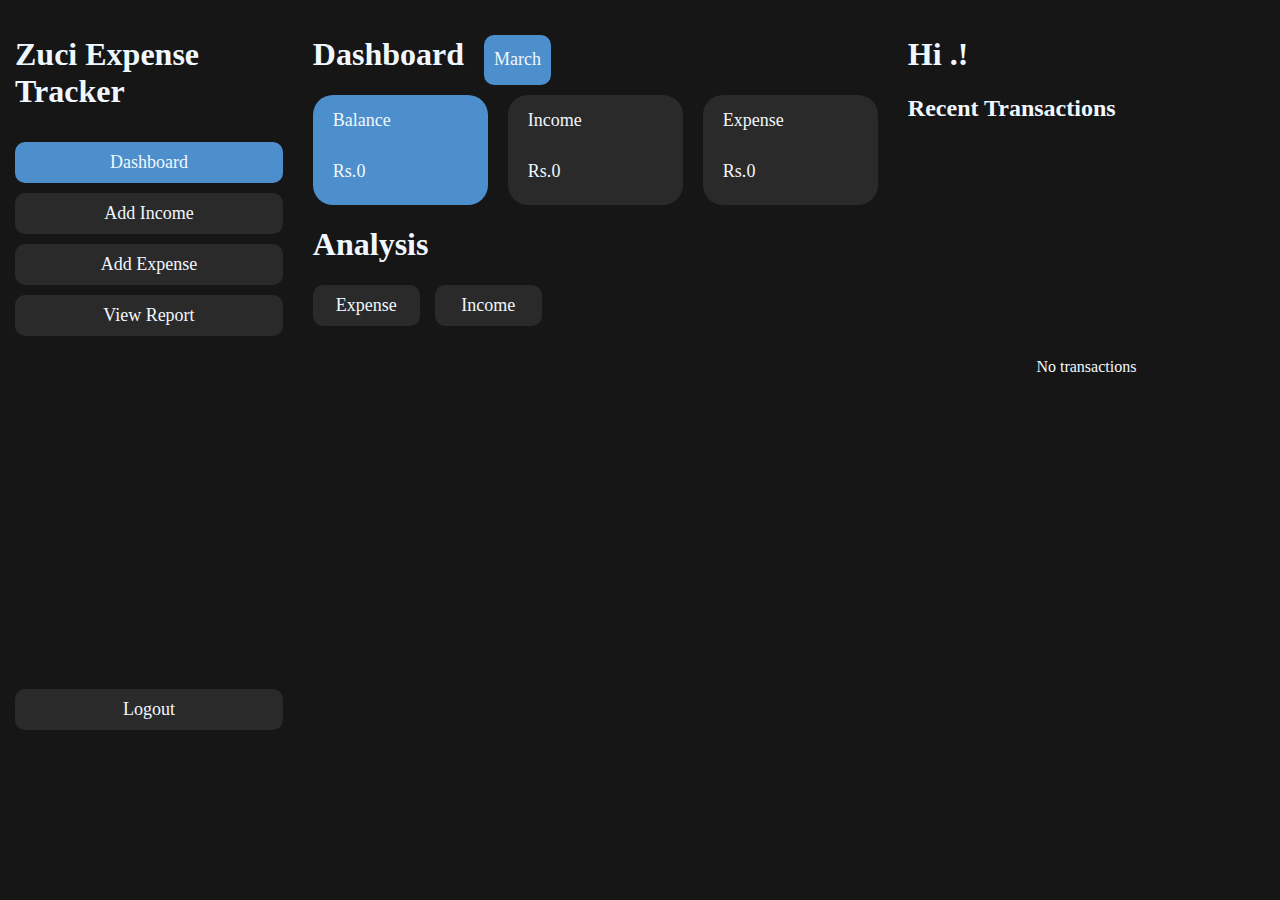
==== commit f606ad22: "pie chart" ====
--- a/index.html
+++ b/index.html
@@ -66,9 +66,13 @@
                     <button class="btn1" id="expense">Expense</button>
                     <button class="btn1" id="income">Income</button>
                 </div>
-                <div id="piechart" style="display: none;">
-
-                </div>
+                <svg id="pieChart" width="400" height="400">
+                    <g transform="translate(200,200)">
+                      <!-- Pie chart slices will be added here -->
+                    </g>
+                </svg>
+
+             
             </div>
         </section>
 
@@ -105,6 +109,7 @@
             align-items: center;">
                 <div
                     style="width: 80%;height:100%;display: flex;flex-direction: column;gap: 10px;font-size:x-large;color: aliceblue;">
+                    <!-- <label for="category">Category</label><input type="text" id="expensecategory" name="category" class="inputfields"> -->
                     <label for="category">Category </label>
                     <select id="expensecategory" class="inputfields" required="">
                         <option value="Choose Category" selected="">Choose Category</option>
@@ -192,12 +197,13 @@
             <h2 class="heading">Recent Transactions</h2>
             <div style="height: 450px;border-radius: 15px;width: 100%;display: flex;flex-direction: column;overflow-y: auto;"
                 id="transactionholder">
-
+                <p id="errmsg" style="color: aliceblue;margin: auto;">No transactions</p>
 
             </div>
         </section>
     </div>
     <script src="./index.js"></script>
+    <script src="./piechart.js"></script>
 </body>
 
 </html>--- a/index.css
+++ b/index.css
@@ -35,7 +35,7 @@
 }
 
 
-
+/* 
 #piechart {
     background: conic-gradient(#7573df 10%,
             #3b2622 90%);
@@ -44,7 +44,7 @@
     border-radius: 50%;
     margin-left: 50px;
     margin-top: 30px;
-}
+} */
 
 .btn {
     margin-top: 10px;
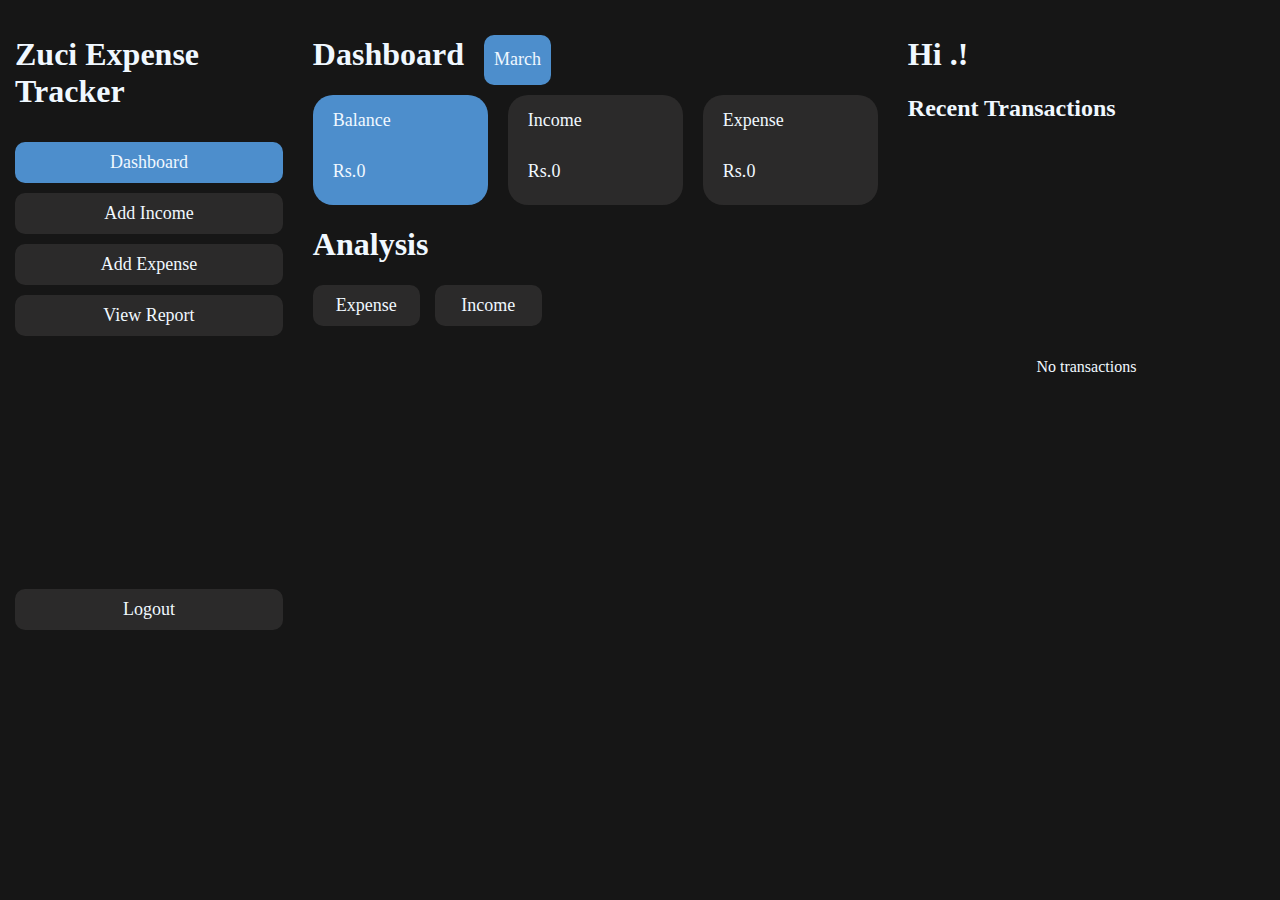
==== commit 92244fff: "worked on piechart and signup" ====
--- a/index.html
+++ b/index.html
@@ -63,16 +63,17 @@
             <div>
                 <h1 class="heading">Analysis</h1>
                 <div style="display: flex;flex-direction:row;width: 50%;gap: 15px;">
-                    <button class="btn1" id="expense">Expense</button>
-                    <button class="btn1" id="income">Income</button>
-                </div>
-                <svg id="pieChart" width="400" height="400">
-                    <g transform="translate(200,200)">
-                      <!-- Pie chart slices will be added here -->
+                    <button class="btn1" id="expensebtn">Expense</button>
+                    <button class="btn1" id="incomebtn">Income</button>
+                </div>
+                <!-- shape component  , Scalable Vector Graphics-->
+                <svg id="pieChart" width="550" height="300">
+                    <g id="gid" transform="translate(260,160)">
+                        <!-- Pie chart slices will be added here -->
                     </g>
                 </svg>
 
-             
+
             </div>
         </section>
 
@@ -109,7 +110,6 @@
             align-items: center;">
                 <div
                     style="width: 80%;height:100%;display: flex;flex-direction: column;gap: 10px;font-size:x-large;color: aliceblue;">
-                    <!-- <label for="category">Category</label><input type="text" id="expensecategory" name="category" class="inputfields"> -->
                     <label for="category">Category </label>
                     <select id="expensecategory" class="inputfields" required="">
                         <option value="Choose Category" selected="">Choose Category</option>
@@ -140,52 +140,70 @@
 
         <!-- view report section -->
         <section id="section5" style="height:fit-content; width: 95%; padding: 15px;display: none;flex-direction: row;">
-            <div
-                style="height: 645px;border-radius: 15px;width: 98%;display: flex;flex-direction: column;background-color: rgb(43, 42, 42);padding: 10px;">
-                <div>
-                    <div id="reportmain" style="display: flex;flex-direction: row;gap: 20px;align-items: center;">
-                        <h1 class="heading" id="reporthead">Monthly Report </h1>
-
-                        <!-- <input type="month" id="month" class="btn" style="height: 50px;background-color: rgb(77, 142, 204);"></input> -->
-                        <label for="month"></label>
-                        <select id="reportmonth" name="month" class="btn"
-                            style="height: 50px;background-color: rgb(77, 142, 204);">
-                            <option value="01">Jan</option>
-                            <option value="02">Feb</option>
-                            <option value="03" selected="">Mar</option>
-                            <option value="04">Apr</option>
-                            <option value="05">May</option>
-                            <option value="06">June</option>
-                            <option value="07">July</option>
-                            <option value="08">Aug</option>
-                            <option value="09">Sept</option>
-                            <option value="10">Oct</option>
-                            <option value="11">Nov</option>
-                            <option value="12">Dec</option>
-                        </select>
-
-                    </div>
-                    <div style="display: flex;flex-direction: row;gap: 20px;">
-                        <div class="container1" style="background-color: rgb(77, 142, 204);">
-                            <span style="margin-left: 5px;">Balance</span>
-                            <div class="info1"><span>Rs.</span><span id="reportbalance">0</span></div>
+            <div style="display: flex;flex-direction: row;background-color: rgb(43, 42, 42);">
+                <div
+                    style="height: 645px;border-radius: 15px;width: 98%;display: flex;flex-direction: column;background-color: rgb(43, 42, 42);padding: 10px;">
+                    <div>
+
+                        <div id="reportmain" style="display: flex;flex-direction: row;gap: 20px;align-items: center;">
+                            <h1 class="heading" id="reporthead">Monthly Report </h1>
+
+                            <!-- <input type="month" id="month" class="btn" style="height: 50px;background-color: rgb(77, 142, 204);"></input> -->
+                            <label for="month"></label>
+                            <select id="reportmonth" name="month" class="btn"
+                                style="height: 50px;background-color: rgb(77, 142, 204);">
+                                <option value="01">Jan</option>
+                                <option value="02">Feb</option>
+                                <option value="03" selected="">Mar</option>
+                                <option value="04">Apr</option>
+                                <option value="05">May</option>
+                                <option value="06">June</option>
+                                <option value="07">July</option>
+                                <option value="08">Aug</option>
+                                <option value="09">Sept</option>
+                                <option value="10">Oct</option>
+                                <option value="11">Nov</option>
+                                <option value="12">Dec</option>
+                            </select>
+
                         </div>
-                        <div class="container1">
-                            <span style="margin-left: 5px;">Income</span>
-                            <div class="info1"><span>Rs.</span><span id="reportincome">0</span></div>
-                        </div>
-                        <div class="container1">
-                            <span style="margin-left: 5px;">Expense</span>
-                            <div class="info1"><span>Rs.</span><span id="reportexpense">0</span></div>
+                        <div style="display: flex;flex-direction: row;gap: 20px;">
+                            <div class="container1" style="background-color: rgb(77, 142, 204);">
+                                <span style="margin-left: 5px;">Balance</span>
+                                <div class="info1"><span>Rs.</span><span id="reportbalance">0</span></div>
+                            </div>
+                            <div class="container1">
+                                <span style="margin-left: 5px;">Income</span>
+                                <div class="info1"><span>Rs.</span><span id="reportincome">0</span></div>
+                            </div>
+                            <div class="container1">
+                                <span style="margin-left: 5px;">Expense</span>
+                                <div class="info1"><span>Rs.</span><span id="reportexpense">0</span></div>
+                            </div>
                         </div>
                     </div>
-                </div>
-                <div>
-                    <h2 class="heading">Transactions</h2>
-                    <div style="height:400px;border-radius: 15px;width: 50%;display: flex;flex-direction: column;background-color:rgb(22, 22, 22);overflow-y: auto;"
-                        id="reporttransactionholder">
-                        <p id="errmsg" style="color: aliceblue;margin: auto;">No transactions</p>
+                    <div>
+                        <h2 class="heading">Transactions</h2>
+                        <div style="height:400px;border-radius: 15px;width: 100%;display: flex;flex-direction: column;background-color:rgb(22, 22, 22);overflow-y: auto;"
+                            id="reporttransactionholder">
+                            <p id="errmsg" style="color: aliceblue;margin: auto;">No transactions</p>
+                        </div>
+
                     </div>
+                </div>
+                <div style="display:flex;flex-direction:column;background-color: rgb(22, 22, 22);padding: 10px;">
+                    <h1 class="heading"> Expense </h1>
+                    <svg id="epieChart" width="500" height="300">
+                        <g id="egid" transform="translate(260,160)">
+                            <!-- Pie chart slices will be added here -->
+                        </g>
+                    </svg>
+                    <h1 class="heading"> Income </h1>
+                    <svg id="ipieChart" width="500" height="300">
+                        <g id="igid" transform="translate(260,160)">
+                            <!-- Pie chart slices will be added here -->
+                        </g>
+                    </svg>
                 </div>
             </div>
         </section>
@@ -200,7 +218,8 @@
                 <p id="errmsg" style="color: aliceblue;margin: auto;">No transactions</p>
 
             </div>
-        </section>
+    </div>
+    </section>
     </div>
     <script src="./index.js"></script>
     <script src="./piechart.js"></script>
--- a/index.css
+++ b/index.css
@@ -6,9 +6,6 @@
     padding: 15px;
     color: aliceblue;
     font-size: large;
-
-    /* border: 5px black solid; */
-
 }
 
 .container1 {
@@ -19,32 +16,15 @@
     padding: 15px;
     color: aliceblue;
     font-size: large;
-
-    /* border: 5px black solid; */
-
 }
 
 
-/* Customize scrollbar appearance (optional) */
-
-
+/* Customize scrollbar appearance  */
 #transactionholderreport::-webkit-scrollbar {
     -ms-overflow-style: none;
     width: 0;
-    /* Hide scrollbar in webkit browsers */
 }
 
-
-/* 
-#piechart {
-    background: conic-gradient(#7573df 10%,
-            #3b2622 90%);
-    height: 250px;
-    width: 250px;
-    border-radius: 50%;
-    margin-left: 50px;
-    margin-top: 30px;
-} */
 
 .btn {
     margin-top: 10px;
@@ -109,7 +89,6 @@
     background-color: rgb(43, 42, 42);
     height: 50px;
     margin-top: 10px;
-    /* margin-left: 15px;  */
     margin-left: auto;
     margin-right: auto;
     color: aliceblue;
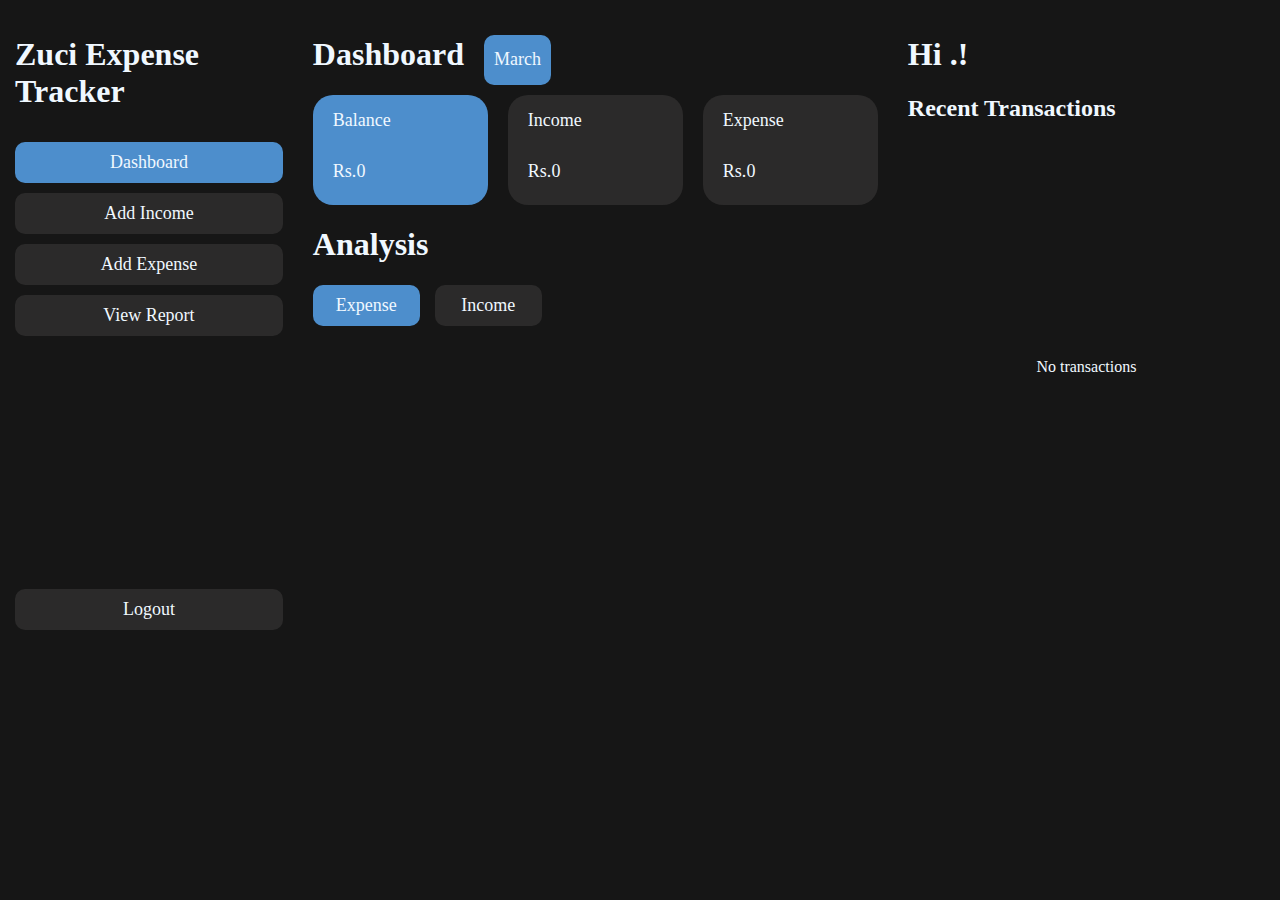
==== commit e035dbb8: "completed front end" ====
--- a/index.html
+++ b/index.html
@@ -63,13 +63,13 @@
             <div>
                 <h1 class="heading">Analysis</h1>
                 <div style="display: flex;flex-direction:row;width: 50%;gap: 15px;">
-                    <button class="btn1" id="expensebtn">Expense</button>
+                    <button class="btn1" id="expensebtn" style="background-color: rgb(77, 142, 204);">Expense</button>
                     <button class="btn1" id="incomebtn">Income</button>
                 </div>
                 <!-- shape component  , Scalable Vector Graphics-->
                 <svg id="pieChart" width="550" height="300">
-                    <g id="gid" transform="translate(260,160)">
-                        <!-- Pie chart slices will be added here -->
+                    <g id="gid" transform="translate(260,160)"> 
+                        <!-- group tag -->
                     </g>
                 </svg>
 
